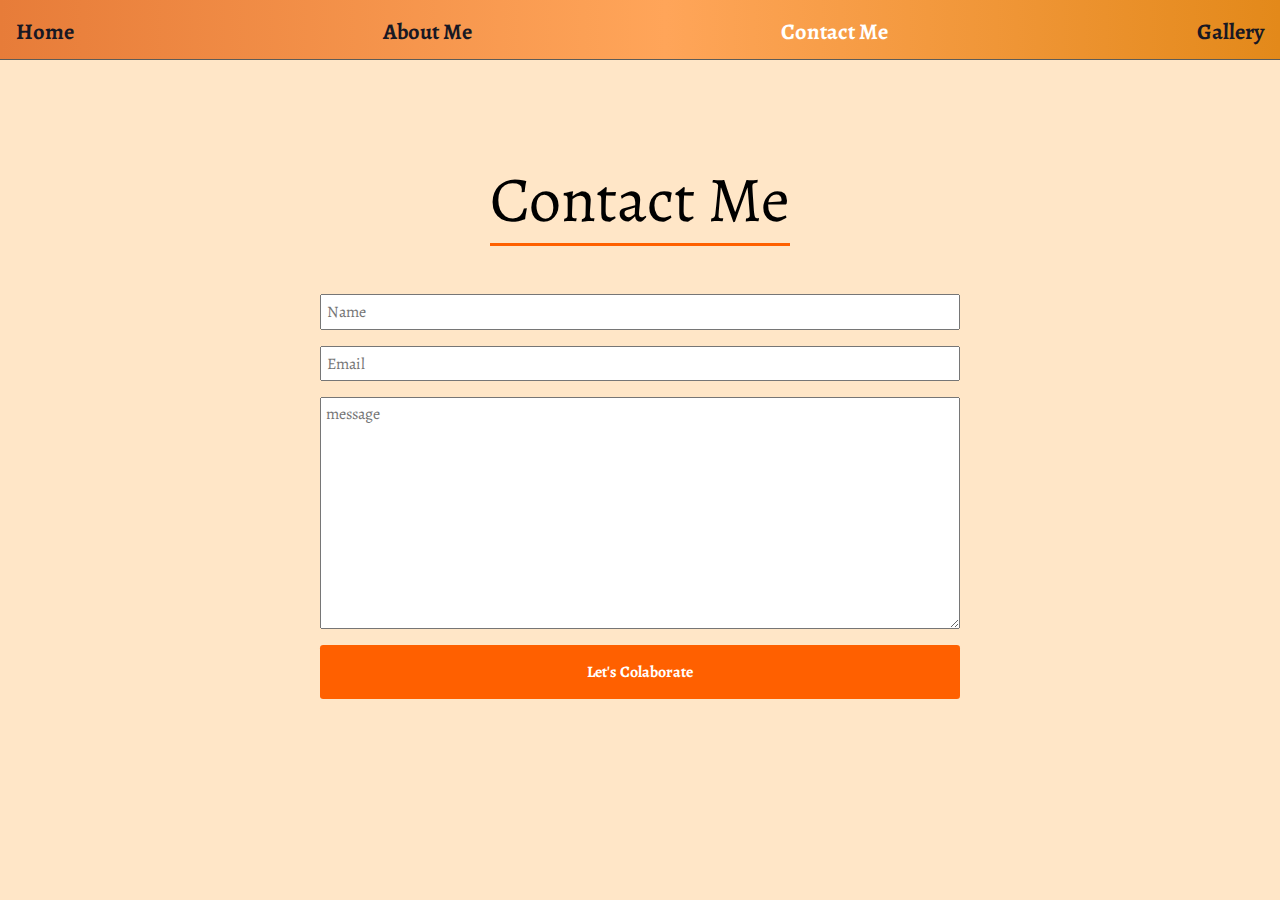
==== pages/contact.html @ b123bc87 "added new pages" ====
<!DOCTYPE html>
<html lang="en">

<head>
    <title>Aritra Ghorai</title>
    <meta charset="UTF-8" />
    <link rel="preconnect" href="https://fonts.googleapis.com">
    <link rel="preconnect" href="https://fonts.gstatic.com" crossorigin>
    <meta name="viewport" content="width=device-width, initial-scale=1" />
    <link href="../css/style.css" rel="stylesheet" />
</head>

<body>
    <nav class="navbar">
        <ul class="container">
            <li><a href="/">Home</a></li>
            <li><a href="/pages/about.html">About Me</a></li>
            <li><a id="active" href="/pages/contact.html">Contact Me</a></li>
            <li><a href="/pages/gallery.html">Gallery</a></li>
        </ul>
    </nav>

    <section id="contact" class="container contact">
        <form method="post" action="#" class="content">
            <div class="title">
                <p class="title">Contact Me</p>
            </div>
            <input type="text" name="Name" required="" id="name" placeholder="Name"><input type="email" name="Email"
                required="" id="email" placeholder="Email"><textarea name="message" rows="10" placeholder="message"
                required=""></textarea><button type="submit">Let's
                Colaborate</button>
        </form>
    </section>

</body>

</html>
---- css/style.css ----
@import url("https://fonts.googleapis.com/css2?family=Alegreya&family=Space+Mono&display=swap");

* {
  box-sizing: border-box;
  padding: 0;
  margin: 0;
  font-family: "Alegreya", serif;
}
:root {
  --gray: #5c5c58;
  --secondary_color: #f6f5f5;
  --primary_color: rgb(28, 24, 24);
  --black: #181823;
  --text_color: #526e69;
  --deep_orage: #ff6000;
  --light_orage: #ffa559;
  --body_color: #ffe6c7;
  --extra: #ffe6c7;
}
.container {
  max-width: 1280px;
  margin: 0 auto;
}

body {
  background-color: var(--body_color);
}
.navbar {
  background: rgb(231, 124, 57);
  background: linear-gradient(
    90deg,
    rgba(231, 124, 57, 1) 0%,
    rgba(255, 165, 89, 1) 52%,
    rgba(227, 137, 26, 1) 100%
  );
  border-bottom: 1px solid var(--gray);
  position: fixed;
  width: 100vw;
  height: 60px;
}

.navbar ul {
  display: flex;
  flex-direction: row;
  align-items: center;
  justify-content: space-between;
  list-style: none;
  padding: 1rem;
}
.navbar ul li a {
  text-decoration: none;
  font-weight: bold;
  font-size: 1.4rem;
  color: var(--black);
}
.navbar ul li:hover a {
  color: var(--text_color);
}

.home {
  padding: 1rem;
  height: 90vh;
  padding-top: 60px;
}

.home .content {
  height: 100%;
  display: flex;
  flex-direction: column;
  align-items: flex-start;
  justify-content: flex-start;
}
.home .content p {
  padding-top: 1rem;
  padding-bottom: 0.5rem;
  color: var(--primary_color);
  font-size: 1.1rem;
  font-weight: bold;
}
.home .content h1 {
  padding-bottom: 0.5rem;
  color: var(--primary_color);
  font-size: 3rem;
}
.home .content h2 {
  padding-bottom: 0.5rem;
  color: var(--gray);
  font-size: 3rem;
}

.about {
  height: 95vh;
  padding: 1rem;
  padding-top: 60px;
}
.about .content {
  display: flex;
  flex-direction: column;
  justify-content: center;
  align-items: center;
}
.about .content .title {
  margin-bottom: 1rem;
  font-size: 4rem;
  border-bottom: 1px solid var(--deep_orage);
  border-width: 0.2rem;
  margin-bottom: 1rem;
}
.about .content .detail:first-child {
  margin-top: 1rem;
}
.about .content .detail p {
  font-size: 1.3rem;
  font-weight: bold;
}
.about .content .detail {
  margin-top: 1rem;
  display: grid;
  grid-template-columns: repeat(2, 1fr);
  align-items: center;
  justify-items: center;
}
.profile_pic {
  width: 20rem;
  height: 20rem;
  border-radius: 50%;
  background-position: center;
  background-color: rgb(231, 124, 57);
  border: 2px solid gray;
}

.contact {
  display: flex;
  align-items: center;
  justify-content: center;
  height: 95vh;
  padding: 1rem;
}

.contact .content {
  display: flex;
  flex-direction: column;
  gap: 1rem;
  justify-content: flex-start;
  align-items: center;
}
.contact .content .title {
  margin-bottom: 1rem;
  font-size: 4rem;
  border-width: 0.2rem;
  margin-bottom: 1rem;
  display: flex;
  flex-direction: column;
  align-items: center;
  justify-content: center;
}
.contact .content .title p {
  border-bottom: 1px solid var(--deep_orage);
  border-width: 0.2rem;
}

.contact .content input,
textarea,
button {
  width: 50vw;
  padding: 0.3rem;
  font-size: 1rem;
}
.contact .content input:hover,
textarea:hover,
button:hover {
  outline-color: var(--deep_orage);
  border-radius: 0.2rem;
}
.contact .content button {
  background-color: var(--deep_orage);
  border: none;
  padding: 1rem;
  border-radius: 0.2rem;
  font-weight: bold;
  color: white;
}

.gallery {
  display: flex;
  align-items: center;
  justify-content: center;
  flex-direction: column;
  width: 100%;
  min-height: 95vh;
  padding: 1rem;
}
.gallery .title {
  margin-bottom: 1rem;
  font-size: 4rem;
  border-width: 0.2rem;
  margin-bottom: 1rem;
  border-bottom: 1px solid var(--deep_orage);
  border-width: 0.2rem;
}

.gallery ul li img {
  width: 100%;
  height: 200px;
  border-radius: 5px;
}
.gallery ul li img:hover {
  transform: scale(1.04);
  box-shadow: 1px 3px 10px rgba(132, 38, 38, 0.2);
  transition-duration: 0.5s;
}
.gallery ul {
  list-style: none;
  display: grid;
  grid-template-columns: repeat(4, 1fr);
  column-gap: 1rem;
  row-gap: 1rem;
  justify-items: center;
}

@media only screen and (max-width: 600px) {
  .about .content .detail {
    grid-template-columns: repeat(1, 1fr);
    row-gap: 1rem;
  }
  .gallery {
    padding-top: 4rem;
  }

  .gallery ul {
    grid-template-columns: repeat(1, 1fr);
  }
  .contact .content .title p {
    font-size: 2rem;
  }
  .contact .content input,
  textarea,
  button {
    width: 90vw;
  }
  .navbar ul li a {
    font-size: 1rem;
  }
  .gallery .title {
    font-size: 3rem;
  }
}
@media screen and (max-width: 1000px) and (min-width: 600px) {
  .gallery {
    padding-top: 4rem;
  }

  .gallery ul {
    grid-template-columns: repeat(2, 1fr);
  }
  .contact .content input,
  textarea,
  button {
    width: 60vw;
  }
}

#active {
  color: white;
}
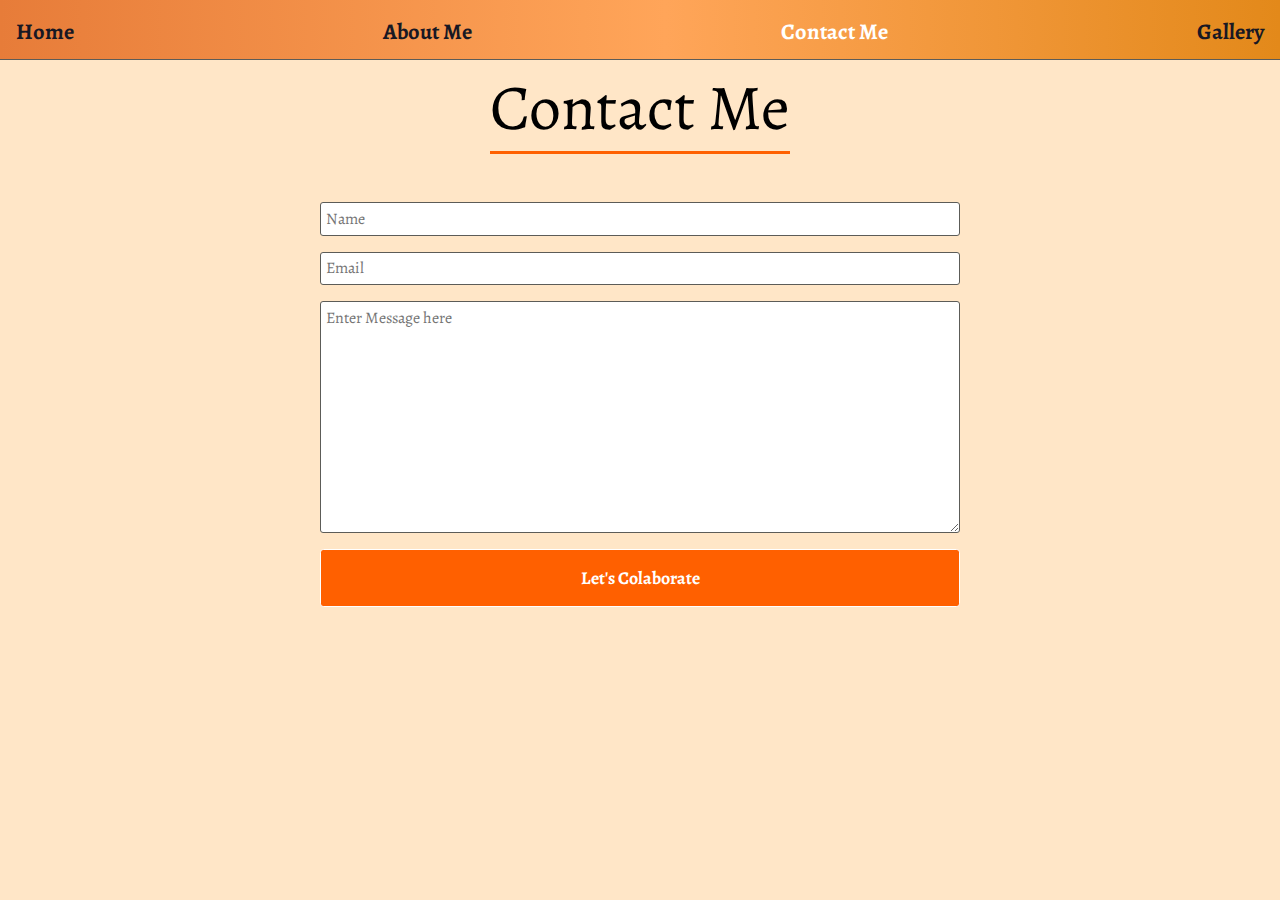
==== commit 25385e55: "change some style" ====
--- a/pages/contact.html
+++ b/pages/contact.html
@@ -25,9 +25,9 @@
             <div class="title">
                 <p class="title">Contact Me</p>
             </div>
-            <input type="text" name="Name" required="" id="name" placeholder="Name"><input type="email" name="Email"
-                required="" id="email" placeholder="Email"><textarea name="message" rows="10" placeholder="message"
-                required=""></textarea><button type="submit">Let's
+            <input class="input" type="text" name="Name" required="" id="name" placeholder="Name"><input class="input"
+                type="email" name="Email" required="" id="email" placeholder="Email"><textarea name="message" rows="10"
+                placeholder="Enter Message here" class="input" required=""></textarea><button type="submit">Let's
                 Colaborate</button>
         </form>
     </section>
--- a/css/style.css
+++ b/css/style.css
@@ -131,13 +131,14 @@
 
 .contact {
   display: flex;
-  align-items: center;
+  align-items: flex-start;
   justify-content: center;
   height: 95vh;
-  padding: 1rem;
+  padding: 2rem;
 }
 
 .contact .content {
+  margin-top: 2rem;
   display: flex;
   flex-direction: column;
   gap: 1rem;
@@ -164,13 +165,18 @@
 button {
   width: 50vw;
   padding: 0.3rem;
+  border-radius: 3px;
   font-size: 1rem;
 }
 .contact .content input:hover,
 textarea:hover,
 button:hover {
   outline-color: var(--deep_orage);
-  border-radius: 0.2rem;
+  outline-width: 1px;
+}
+.input {
+  border: none;
+  border: 1px solid var(--gray);
 }
 .contact .content button {
   background-color: var(--deep_orage);
@@ -178,19 +184,22 @@
   padding: 1rem;
   border-radius: 0.2rem;
   font-weight: bold;
+  border: 0.4px solid white;
   color: white;
+  font-size: large;
 }
 
 .gallery {
   display: flex;
   align-items: center;
-  justify-content: center;
+  justify-content: flex-start;
   flex-direction: column;
   width: 100%;
   min-height: 95vh;
   padding: 1rem;
 }
 .gallery .title {
+  margin-top: 2rem;
   margin-bottom: 1rem;
   font-size: 4rem;
   border-width: 0.2rem;
